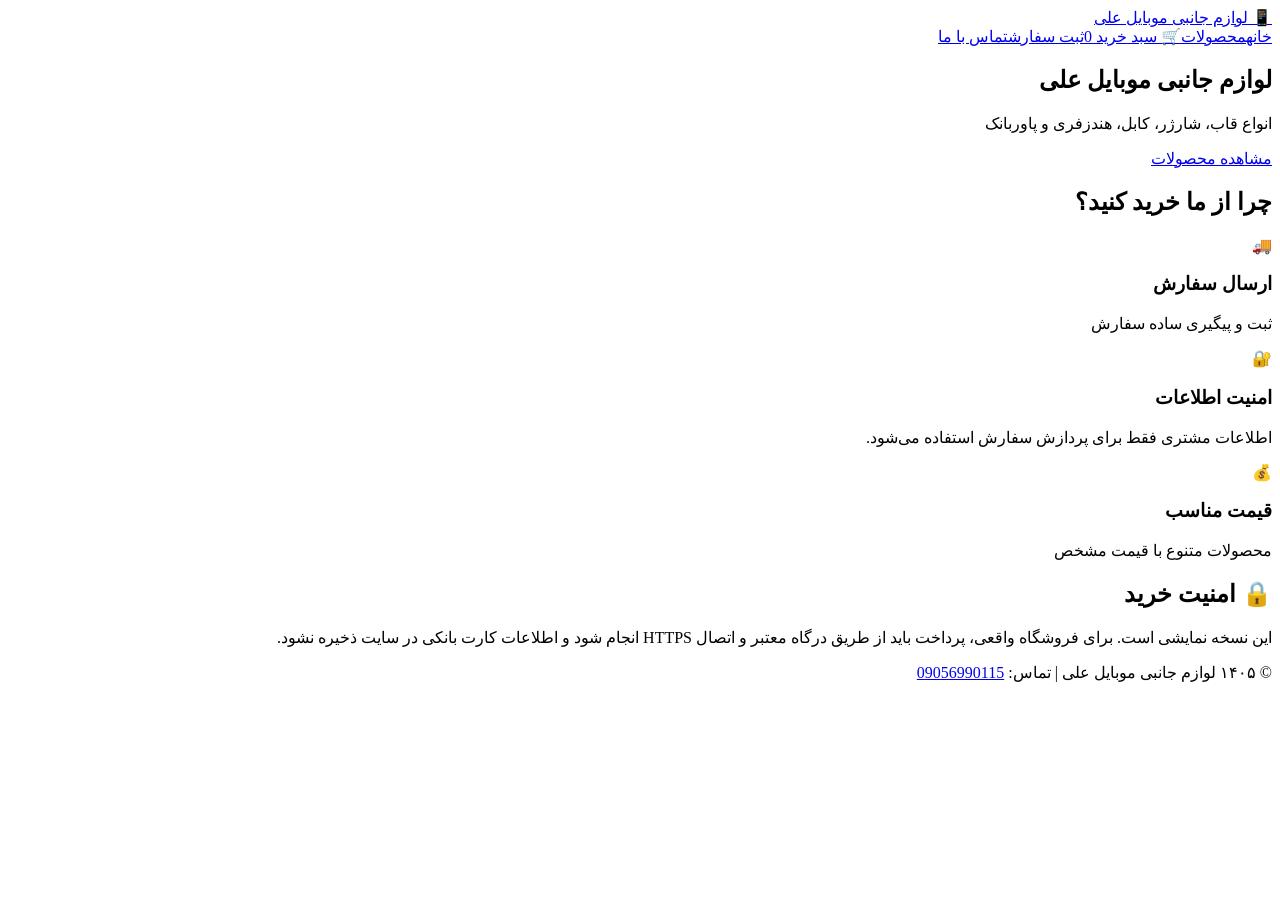
==== index.html @ 3b7ffa64 "Add files via upload" ====
<!doctype html>
<html lang="fa" dir="rtl">
<head>
<meta charset="UTF-8"><meta name="viewport" content="width=device-width,initial-scale=1">
<title>لوازم جانبی موبایل علی</title><link rel="stylesheet" href="css/style.css">
</head>
<body>
<header><a class="logo" href="index.html">📱 لوازم جانبی موبایل علی</a>
<nav><a href="index.html">خانه</a><a href="products.html">محصولات</a><a href="cart.html">🛒 سبد خرید <span id="cartCount">0</span></a><a href="order.html">ثبت سفارش</a><a href="contact.html">تماس با ما</a></nav></header>
<main>
<section class="hero"><div><h1>لوازم جانبی موبایل علی</h1><p>انواع قاب، شارژر، کابل، هندزفری و پاوربانک</p><a class="btn" href="products.html">مشاهده محصولات</a></div></section>
<section class="container"><h2>چرا از ما خرید کنید؟</h2><div class="cards"><article>🚚<h3>ارسال سفارش</h3><p>ثبت و پیگیری ساده سفارش</p></article><article>🔐<h3>امنیت اطلاعات</h3><p>اطلاعات مشتری فقط برای پردازش سفارش استفاده می‌شود.</p></article><article>💰<h3>قیمت مناسب</h3><p>محصولات متنوع با قیمت مشخص</p></article></div></section>
<section class="container security"><h2>🔒 امنیت خرید</h2><p>این نسخه نمایشی است. برای فروشگاه واقعی، پرداخت باید از طریق درگاه معتبر و اتصال HTTPS انجام شود و اطلاعات کارت بانکی در سایت ذخیره نشود.</p></section>
</main><footer>© ۱۴۰۵ لوازم جانبی موبایل علی | تماس: <a href="tel:09056990115">09056990115</a></footer>
<script src="js/script.js"></script></body></html>
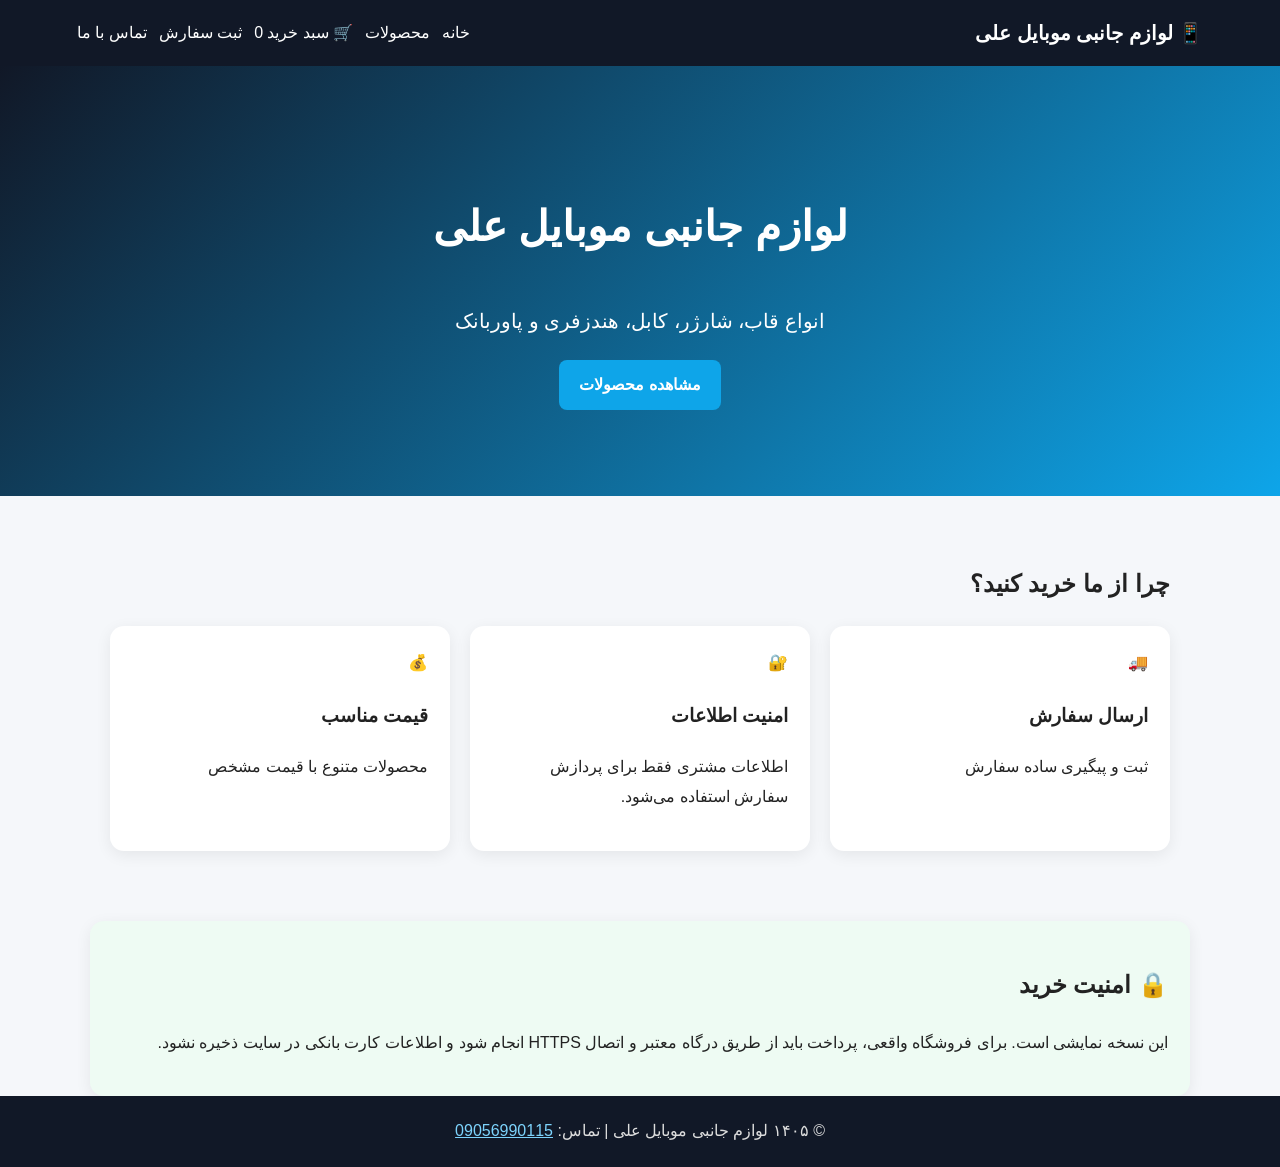
==== commit c24e67e7: "Fix stylesheet path and update script source" ====
--- a/index.html
+++ b/index.html
@@ -2,7 +2,7 @@
 <html lang="fa" dir="rtl">
 <head>
 <meta charset="UTF-8"><meta name="viewport" content="width=device-width,initial-scale=1">
-<title>لوازم جانبی موبایل علی</title><link rel="stylesheet" href="css/style.css">
+<title>لوازم جانبی موبایل علی</title><link rel="stylesheet" href="style.css">
 </head>
 <body>
 <header><a class="logo" href="index.html">📱 لوازم جانبی موبایل علی</a>
@@ -12,4 +12,4 @@
 <section class="container"><h2>چرا از ما خرید کنید؟</h2><div class="cards"><article>🚚<h3>ارسال سفارش</h3><p>ثبت و پیگیری ساده سفارش</p></article><article>🔐<h3>امنیت اطلاعات</h3><p>اطلاعات مشتری فقط برای پردازش سفارش استفاده می‌شود.</p></article><article>💰<h3>قیمت مناسب</h3><p>محصولات متنوع با قیمت مشخص</p></article></div></section>
 <section class="container security"><h2>🔒 امنیت خرید</h2><p>این نسخه نمایشی است. برای فروشگاه واقعی، پرداخت باید از طریق درگاه معتبر و اتصال HTTPS انجام شود و اطلاعات کارت بانکی در سایت ذخیره نشود.</p></section>
 </main><footer>© ۱۴۰۵ لوازم جانبی موبایل علی | تماس: <a href="tel:09056990115">09056990115</a></footer>
-<script src="js/script.js"></script></body></html>+<script src="script.js"></script></body></html>
--- a/style.css
+++ b/style.css
@@ -0,0 +1 @@
+*{box-sizing:border-box}body{margin:0;font-family:Tahoma,Arial,sans-serif;background:#f5f7fa;color:#222;line-height:1.9}header{background:#111827;color:#fff;padding:14px 6%;display:flex;justify-content:space-between;align-items:center;gap:15px;position:sticky;top:0;z-index:5}.logo{color:#fff;text-decoration:none;font-weight:bold;font-size:20px}nav{display:flex;gap:12px;flex-wrap:wrap}nav a{color:#fff;text-decoration:none}.container{max-width:1100px;margin:auto;padding:45px 20px}.hero{min-height:430px;display:flex;align-items:center;justify-content:center;text-align:center;color:#fff;background:linear-gradient(135deg,#111827,#0ea5e9);padding:30px}.hero h1{font-size:42px}.hero p{font-size:20px}.btn{display:inline-block;border:0;background:#0ea5e9;color:#fff;padding:10px 20px;border-radius:8px;text-decoration:none;cursor:pointer;font-weight:bold}.cards,.products{display:grid;grid-template-columns:repeat(auto-fit,minmax(220px,1fr));gap:20px}.cards article,.product,.contactbox,form,.security{background:#fff;border-radius:14px;padding:22px;box-shadow:0 4px 16px #00000012}.product{text-align:center}.product .emoji{font-size:65px;background:#eef2f7;border-radius:10px;padding:12px}.price{color:#07883d;font-weight:bold;font-size:18px;margin:10px}.search,input,textarea{width:100%;padding:12px;border:1px solid #ccd2da;border-radius:8px;margin:7px 0 14px;font-size:15px}textarea{min-height:110px;resize:vertical}.security{margin-top:25px;background:#eefbf3}.cartrow{display:flex;justify-content:space-between;align-items:center;gap:10px;border-bottom:1px solid #ddd;padding:14px 0}.smallbtn{padding:5px 10px;border:0;border-radius:6px;cursor:pointer}.notice{background:#fff4d6;padding:12px;border-radius:8px;margin-top:20px}footer{background:#111827;color:#ddd;text-align:center;padding:20px}footer a{color:#7dd3fc}@media(max-width:700px){header{flex-direction:column;align-items:flex-start}.hero h1{font-size:30px}.container{padding:30px 15px}.cartrow{flex-direction:column;align-items:flex-start}}
